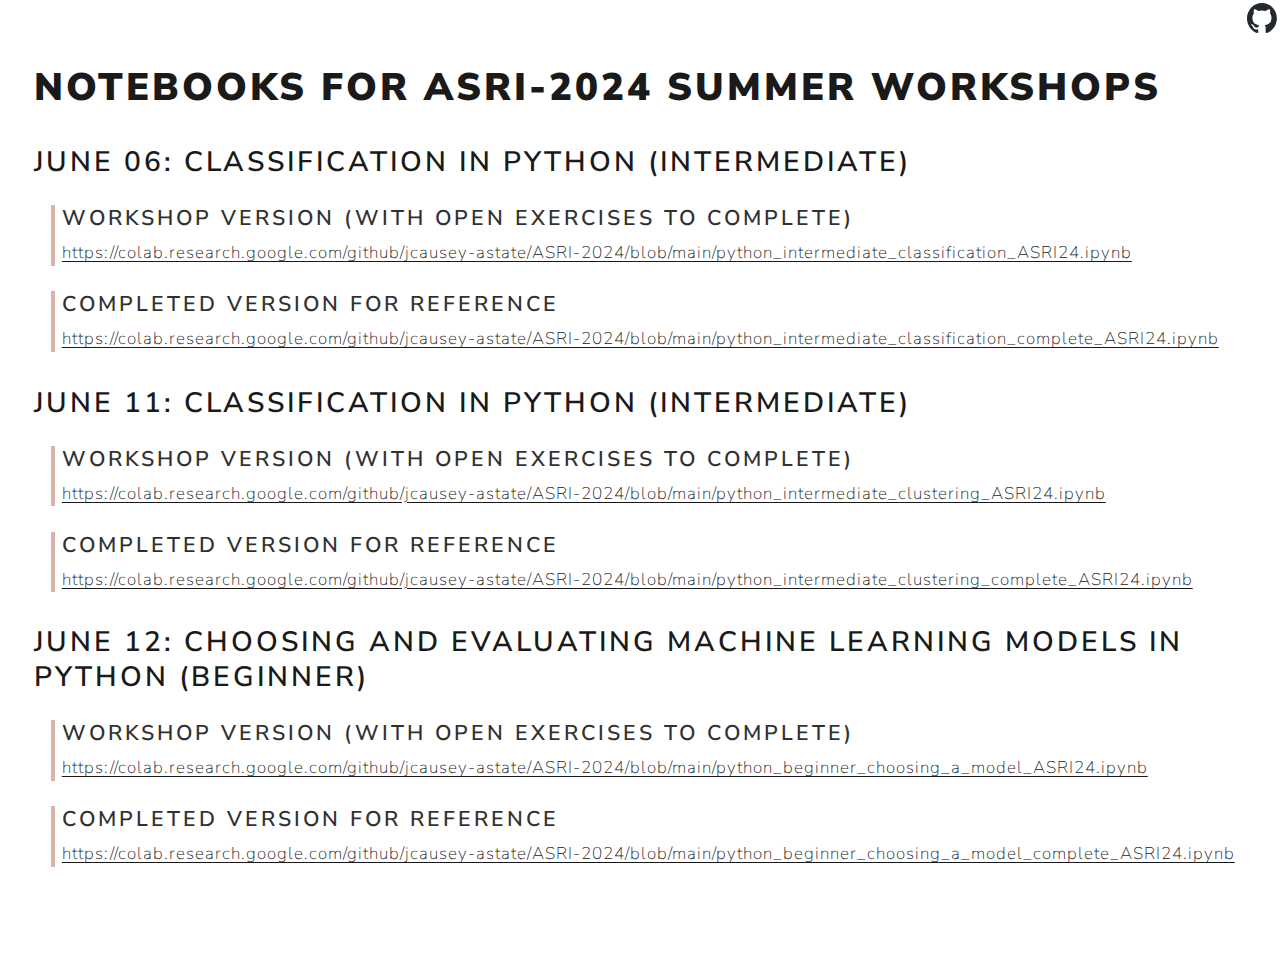
==== docs/index.html @ da208f71 "ready for 2024" ====
<!DOCTYPE html>
<html xmlns="http://www.w3.org/1999/xhtml" lang="en" xml:lang="en"><head>

<meta charset="utf-8">
<meta name="generator" content="quarto-99.9.9">

<meta name="viewport" content="width=device-width, initial-scale=1.0, user-scalable=yes">


<title>ASRI-2024</title>
<style>
code{white-space: pre-wrap;}
span.smallcaps{font-variant: small-caps;}
div.columns{display: flex; gap: min(4vw, 1.5em);}
div.column{flex: auto; overflow-x: auto;}
div.hanging-indent{margin-left: 1.5em; text-indent: -1.5em;}
ul.task-list{list-style: none;}
ul.task-list li input[type="checkbox"] {
  width: 0.8em;
  margin: 0 0.8em 0.2em -1em; /* quarto-specific, see https://github.com/quarto-dev/quarto-cli/issues/4556 */ 
  vertical-align: middle;
}
</style>


<script src="site_libs/quarto-nav/quarto-nav.js"></script>
<script src="site_libs/clipboard/clipboard.min.js"></script>
<script src="site_libs/quarto-search/autocomplete.umd.js"></script>
<script src="site_libs/quarto-search/fuse.min.js"></script>
<script src="site_libs/quarto-search/quarto-search.js"></script>
<meta name="quarto:offset" content="./">
<script src="site_libs/quarto-html/quarto.js"></script>
<script src="site_libs/quarto-html/popper.min.js"></script>
<script src="site_libs/quarto-html/tippy.umd.min.js"></script>
<script src="site_libs/quarto-html/anchor.min.js"></script>
<link href="site_libs/quarto-html/tippy.css" rel="stylesheet">
<link href="site_libs/quarto-html/quarto-syntax-highlighting.css" rel="stylesheet" id="quarto-text-highlighting-styles">
<script src="site_libs/bootstrap/bootstrap.min.js"></script>
<link href="site_libs/bootstrap/bootstrap-icons.css" rel="stylesheet">
<link href="site_libs/bootstrap/bootstrap.min.css" rel="stylesheet" id="quarto-bootstrap" data-mode="light">
<script id="quarto-search-options" type="application/json">{
  "location": "sidebar",
  "copy-button": false,
  "collapse-after": 3,
  "panel-placement": "start",
  "type": "textbox",
  "limit": 50,
  "keyboard-shortcut": [
    "f",
    "/",
    "s"
  ],
  "show-item-context": false,
  "language": {
    "search-no-results-text": "No results",
    "search-matching-documents-text": "matching documents",
    "search-copy-link-title": "Copy link to search",
    "search-hide-matches-text": "Hide additional matches",
    "search-more-match-text": "more match in this document",
    "search-more-matches-text": "more matches in this document",
    "search-clear-button-title": "Clear",
    "search-text-placeholder": "",
    "search-detached-cancel-button-title": "Cancel",
    "search-submit-button-title": "Submit",
    "search-label": "Search"
  }
}</script>


<link rel="stylesheet" href="styles.css">
</head>

<body class="fullcontent">

<div id="quarto-search-results"></div>
<!-- content -->
<div id="quarto-content" class="quarto-container page-columns page-rows-contents page-layout-article">
<!-- sidebar -->
<!-- margin-sidebar -->
    
<!-- main -->
<main class="content" id="quarto-document-content">




<div id="github">
<p><a href="https://github.com/jcausey-astate/ASRI-2024" target="_blank" title="View on GitHub"><img src="images/github-mark.svg" class="img-fluid"></a></p>
</div>
<section id="notebooks-for-asri-2024-summer-workshops" class="level1">
<h1>Notebooks for ASRI-2024 Summer Workshops</h1>
<section id="june-06-classification-in-python-intermediate" class="level2">
<h2 class="anchored" data-anchor-id="june-06-classification-in-python-intermediate">June 06: Classification in Python (Intermediate)</h2>
<div class="indented">
<section id="workshop-version-with-open-exercises-to-complete" class="level4">
<h4 class="anchored" data-anchor-id="workshop-version-with-open-exercises-to-complete">Workshop version (with open exercises to complete)</h4>
<p><a href="https://colab.research.google.com/github/jcausey-astate/ASRI-2024/blob/main/python_intermediate_classification_ASRI24.ipynb" class="uri">https://colab.research.google.com/github/jcausey-astate/ASRI-2024/blob/main/python_intermediate_classification_ASRI24.ipynb</a></p>
</section>
<section id="completed-version-for-reference" class="level4">
<h4 class="anchored" data-anchor-id="completed-version-for-reference">Completed version for reference</h4>
<p><a href="https://colab.research.google.com/github/jcausey-astate/ASRI-2024/blob/main/python_intermediate_classification_complete_ASRI24.ipynb" class="uri">https://colab.research.google.com/github/jcausey-astate/ASRI-2024/blob/main/python_intermediate_classification_complete_ASRI24.ipynb</a></p>
</section>
</div>
</section>
<section id="june-11-classification-in-python-intermediate" class="level2">
<h2 class="anchored" data-anchor-id="june-11-classification-in-python-intermediate">June 11: Classification in Python (Intermediate)</h2>
<div class="indented">
<section id="workshop-version-with-open-exercises-to-complete-1" class="level4">
<h4 class="anchored" data-anchor-id="workshop-version-with-open-exercises-to-complete-1">Workshop version (with open exercises to complete)</h4>
<p><a href="https://colab.research.google.com/github/jcausey-astate/ASRI-2024/blob/main/python_intermediate_clustering_ASRI24.ipynb" class="uri">https://colab.research.google.com/github/jcausey-astate/ASRI-2024/blob/main/python_intermediate_clustering_ASRI24.ipynb</a></p>
</section>
<section id="completed-version-for-reference-1" class="level4">
<h4 class="anchored" data-anchor-id="completed-version-for-reference-1">Completed version for reference</h4>
<p><a href="https://colab.research.google.com/github/jcausey-astate/ASRI-2024/blob/main/python_intermediate_clustering_complete_ASRI24.ipynb" class="uri">https://colab.research.google.com/github/jcausey-astate/ASRI-2024/blob/main/python_intermediate_clustering_complete_ASRI24.ipynb</a></p>
</section>
</div>
</section>
<section id="june-12-choosing-and-evaluating-machine-learning-models-in-python-beginner" class="level2">
<h2 class="anchored" data-anchor-id="june-12-choosing-and-evaluating-machine-learning-models-in-python-beginner">June 12: Choosing and Evaluating Machine Learning Models in Python (Beginner)</h2>
<div class="indented">
<section id="workshop-version-with-open-exercises-to-complete-2" class="level4">
<h4 class="anchored" data-anchor-id="workshop-version-with-open-exercises-to-complete-2">Workshop version (with open exercises to complete)</h4>
<p><a href="https://colab.research.google.com/github/jcausey-astate/ASRI-2024/blob/main/python_beginner_choosing_a_model_ASRI24.ipynb" class="uri">https://colab.research.google.com/github/jcausey-astate/ASRI-2024/blob/main/python_beginner_choosing_a_model_ASRI24.ipynb</a></p>
</section>
<section id="completed-version-for-reference-2" class="level4">
<h4 class="anchored" data-anchor-id="completed-version-for-reference-2">Completed version for reference</h4>
<p><a href="https://colab.research.google.com/github/jcausey-astate/ASRI-2024/blob/main/python_beginner_choosing_a_model_complete_ASRI24.ipynb" class="uri">https://colab.research.google.com/github/jcausey-astate/ASRI-2024/blob/main/python_beginner_choosing_a_model_complete_ASRI24.ipynb</a></p>
</section>
</div>


</section>
</section>

</main> <!-- /main -->
<script id="quarto-html-after-body" type="application/javascript">
window.document.addEventListener("DOMContentLoaded", function (event) {
  const toggleBodyColorMode = (bsSheetEl) => {
    const mode = bsSheetEl.getAttribute("data-mode");
    const bodyEl = window.document.querySelector("body");
    if (mode === "dark") {
      bodyEl.classList.add("quarto-dark");
      bodyEl.classList.remove("quarto-light");
    } else {
      bodyEl.classList.add("quarto-light");
      bodyEl.classList.remove("quarto-dark");
    }
  }
  const toggleBodyColorPrimary = () => {
    const bsSheetEl = window.document.querySelector("link#quarto-bootstrap");
    if (bsSheetEl) {
      toggleBodyColorMode(bsSheetEl);
    }
  }
  toggleBodyColorPrimary();  
  const icon = "";
  const anchorJS = new window.AnchorJS();
  anchorJS.options = {
    placement: 'right',
    icon: icon
  };
  anchorJS.add('.anchored');
  const isCodeAnnotation = (el) => {
    for (const clz of el.classList) {
      if (clz.startsWith('code-annotation-')) {                     
        return true;
      }
    }
    return false;
  }
  const onCopySuccess = function(e) {
    // button target
    const button = e.trigger;
    // don't keep focus
    button.blur();
    // flash "checked"
    button.classList.add('code-copy-button-checked');
    var currentTitle = button.getAttribute("title");
    button.setAttribute("title", "Copied!");
    let tooltip;
    if (window.bootstrap) {
      button.setAttribute("data-bs-toggle", "tooltip");
      button.setAttribute("data-bs-placement", "left");
      button.setAttribute("data-bs-title", "Copied!");
      tooltip = new bootstrap.Tooltip(button, 
        { trigger: "manual", 
          customClass: "code-copy-button-tooltip",
          offset: [0, -8]});
      tooltip.show();    
    }
    setTimeout(function() {
      if (tooltip) {
        tooltip.hide();
        button.removeAttribute("data-bs-title");
        button.removeAttribute("data-bs-toggle");
        button.removeAttribute("data-bs-placement");
      }
      button.setAttribute("title", currentTitle);
      button.classList.remove('code-copy-button-checked');
    }, 1000);
    // clear code selection
    e.clearSelection();
  }
  const getTextToCopy = function(trigger) {
      const codeEl = trigger.previousElementSibling.cloneNode(true);
      for (const childEl of codeEl.children) {
        if (isCodeAnnotation(childEl)) {
          childEl.remove();
        }
      }
      return codeEl.innerText;
  }
  const clipboard = new window.ClipboardJS('.code-copy-button:not([data-in-quarto-modal])', {
    text: getTextToCopy
  });
  clipboard.on('success', onCopySuccess);
  if (window.document.getElementById('quarto-embedded-source-code-modal')) {
    // For code content inside modals, clipBoardJS needs to be initialized with a container option
    // TODO: Check when it could be a function (https://github.com/zenorocha/clipboard.js/issues/860)
    const clipboardModal = new window.ClipboardJS('.code-copy-button[data-in-quarto-modal]', {
      text: getTextToCopy,
      container: window.document.getElementById('quarto-embedded-source-code-modal')
    });
    clipboardModal.on('success', onCopySuccess);
  }
    var localhostRegex = new RegExp(/^(?:http|https):\/\/localhost\:?[0-9]*\//);
    var mailtoRegex = new RegExp(/^mailto:/);
      var filterRegex = new RegExp('/' + window.location.host + '/');
    var isInternal = (href) => {
        return filterRegex.test(href) || localhostRegex.test(href) || mailtoRegex.test(href);
    }
    // Inspect non-navigation links and adorn them if external
 	var links = window.document.querySelectorAll('a[href]:not(.nav-link):not(.navbar-brand):not(.toc-action):not(.sidebar-link):not(.sidebar-item-toggle):not(.pagination-link):not(.no-external):not([aria-hidden]):not(.dropdown-item):not(.quarto-navigation-tool):not(.about-link)');
    for (var i=0; i<links.length; i++) {
      const link = links[i];
      if (!isInternal(link.href)) {
        // undo the damage that might have been done by quarto-nav.js in the case of
        // links that we want to consider external
        if (link.dataset.originalHref !== undefined) {
          link.href = link.dataset.originalHref;
        }
      }
    }
  function tippyHover(el, contentFn, onTriggerFn, onUntriggerFn) {
    const config = {
      allowHTML: true,
      maxWidth: 500,
      delay: 100,
      arrow: false,
      appendTo: function(el) {
          return el.parentElement;
      },
      interactive: true,
      interactiveBorder: 10,
      theme: 'quarto',
      placement: 'bottom-start',
    };
    if (contentFn) {
      config.content = contentFn;
    }
    if (onTriggerFn) {
      config.onTrigger = onTriggerFn;
    }
    if (onUntriggerFn) {
      config.onUntrigger = onUntriggerFn;
    }
    window.tippy(el, config); 
  }
  const noterefs = window.document.querySelectorAll('a[role="doc-noteref"]');
  for (var i=0; i<noterefs.length; i++) {
    const ref = noterefs[i];
    tippyHover(ref, function() {
      // use id or data attribute instead here
      let href = ref.getAttribute('data-footnote-href') || ref.getAttribute('href');
      try { href = new URL(href).hash; } catch {}
      const id = href.replace(/^#\/?/, "");
      const note = window.document.getElementById(id);
      if (note) {
        return note.innerHTML;
      } else {
        return "";
      }
    });
  }
  const xrefs = window.document.querySelectorAll('a.quarto-xref');
  const processXRef = (id, note) => {
    // Strip column container classes
    const stripColumnClz = (el) => {
      el.classList.remove("page-full", "page-columns");
      if (el.children) {
        for (const child of el.children) {
          stripColumnClz(child);
        }
      }
    }
    stripColumnClz(note)
    if (id === null || id.startsWith('sec-')) {
      // Special case sections, only their first couple elements
      const container = document.createElement("div");
      if (note.children && note.children.length > 2) {
        container.appendChild(note.children[0].cloneNode(true));
        for (let i = 1; i < note.children.length; i++) {
          const child = note.children[i];
          if (child.tagName === "P" && child.innerText === "") {
            continue;
          } else {
            container.appendChild(child.cloneNode(true));
            break;
          }
        }
        if (window.Quarto?.typesetMath) {
          window.Quarto.typesetMath(container);
        }
        return container.innerHTML
      } else {
        if (window.Quarto?.typesetMath) {
          window.Quarto.typesetMath(note);
        }
        return note.innerHTML;
      }
    } else {
      // Remove any anchor links if they are present
      const anchorLink = note.querySelector('a.anchorjs-link');
      if (anchorLink) {
        anchorLink.remove();
      }
      if (window.Quarto?.typesetMath) {
        window.Quarto.typesetMath(note);
      }
      // TODO in 1.5, we should make sure this works without a callout special case
      if (note.classList.contains("callout")) {
        return note.outerHTML;
      } else {
        return note.innerHTML;
      }
    }
  }
  for (var i=0; i<xrefs.length; i++) {
    const xref = xrefs[i];
    tippyHover(xref, undefined, function(instance) {
      instance.disable();
      let url = xref.getAttribute('href');
      let hash = undefined; 
      if (url.startsWith('#')) {
        hash = url;
      } else {
        try { hash = new URL(url).hash; } catch {}
      }
      if (hash) {
        const id = hash.replace(/^#\/?/, "");
        const note = window.document.getElementById(id);
        if (note !== null) {
          try {
            const html = processXRef(id, note.cloneNode(true));
            instance.setContent(html);
          } finally {
            instance.enable();
            instance.show();
          }
        } else {
          // See if we can fetch this
          fetch(url.split('#')[0])
          .then(res => res.text())
          .then(html => {
            const parser = new DOMParser();
            const htmlDoc = parser.parseFromString(html, "text/html");
            const note = htmlDoc.getElementById(id);
            if (note !== null) {
              const html = processXRef(id, note);
              instance.setContent(html);
            } 
          }).finally(() => {
            instance.enable();
            instance.show();
          });
        }
      } else {
        // See if we can fetch a full url (with no hash to target)
        // This is a special case and we should probably do some content thinning / targeting
        fetch(url)
        .then(res => res.text())
        .then(html => {
          const parser = new DOMParser();
          const htmlDoc = parser.parseFromString(html, "text/html");
          const note = htmlDoc.querySelector('main.content');
          if (note !== null) {
            // This should only happen for chapter cross references
            // (since there is no id in the URL)
            // remove the first header
            if (note.children.length > 0 && note.children[0].tagName === "HEADER") {
              note.children[0].remove();
            }
            const html = processXRef(null, note);
            instance.setContent(html);
          } 
        }).finally(() => {
          instance.enable();
          instance.show();
        });
      }
    }, function(instance) {
    });
  }
      let selectedAnnoteEl;
      const selectorForAnnotation = ( cell, annotation) => {
        let cellAttr = 'data-code-cell="' + cell + '"';
        let lineAttr = 'data-code-annotation="' +  annotation + '"';
        const selector = 'span[' + cellAttr + '][' + lineAttr + ']';
        return selector;
      }
      const selectCodeLines = (annoteEl) => {
        const doc = window.document;
        const targetCell = annoteEl.getAttribute("data-target-cell");
        const targetAnnotation = annoteEl.getAttribute("data-target-annotation");
        const annoteSpan = window.document.querySelector(selectorForAnnotation(targetCell, targetAnnotation));
        const lines = annoteSpan.getAttribute("data-code-lines").split(",");
        const lineIds = lines.map((line) => {
          return targetCell + "-" + line;
        })
        let top = null;
        let height = null;
        let parent = null;
        if (lineIds.length > 0) {
            //compute the position of the single el (top and bottom and make a div)
            const el = window.document.getElementById(lineIds[0]);
            top = el.offsetTop;
            height = el.offsetHeight;
            parent = el.parentElement.parentElement;
          if (lineIds.length > 1) {
            const lastEl = window.document.getElementById(lineIds[lineIds.length - 1]);
            const bottom = lastEl.offsetTop + lastEl.offsetHeight;
            height = bottom - top;
          }
          if (top !== null && height !== null && parent !== null) {
            // cook up a div (if necessary) and position it 
            let div = window.document.getElementById("code-annotation-line-highlight");
            if (div === null) {
              div = window.document.createElement("div");
              div.setAttribute("id", "code-annotation-line-highlight");
              div.style.position = 'absolute';
              parent.appendChild(div);
            }
            div.style.top = top - 2 + "px";
            div.style.height = height + 4 + "px";
            div.style.left = 0;
            let gutterDiv = window.document.getElementById("code-annotation-line-highlight-gutter");
            if (gutterDiv === null) {
              gutterDiv = window.document.createElement("div");
              gutterDiv.setAttribute("id", "code-annotation-line-highlight-gutter");
              gutterDiv.style.position = 'absolute';
              const codeCell = window.document.getElementById(targetCell);
              const gutter = codeCell.querySelector('.code-annotation-gutter');
              gutter.appendChild(gutterDiv);
            }
            gutterDiv.style.top = top - 2 + "px";
            gutterDiv.style.height = height + 4 + "px";
          }
          selectedAnnoteEl = annoteEl;
        }
      };
      const unselectCodeLines = () => {
        const elementsIds = ["code-annotation-line-highlight", "code-annotation-line-highlight-gutter"];
        elementsIds.forEach((elId) => {
          const div = window.document.getElementById(elId);
          if (div) {
            div.remove();
          }
        });
        selectedAnnoteEl = undefined;
      };
        // Handle positioning of the toggle
    window.addEventListener(
      "resize",
      throttle(() => {
        elRect = undefined;
        if (selectedAnnoteEl) {
          selectCodeLines(selectedAnnoteEl);
        }
      }, 10)
    );
    function throttle(fn, ms) {
    let throttle = false;
    let timer;
      return (...args) => {
        if(!throttle) { // first call gets through
            fn.apply(this, args);
            throttle = true;
        } else { // all the others get throttled
            if(timer) clearTimeout(timer); // cancel #2
            timer = setTimeout(() => {
              fn.apply(this, args);
              timer = throttle = false;
            }, ms);
        }
      };
    }
      // Attach click handler to the DT
      const annoteDls = window.document.querySelectorAll('dt[data-target-cell]');
      for (const annoteDlNode of annoteDls) {
        annoteDlNode.addEventListener('click', (event) => {
          const clickedEl = event.target;
          if (clickedEl !== selectedAnnoteEl) {
            unselectCodeLines();
            const activeEl = window.document.querySelector('dt[data-target-cell].code-annotation-active');
            if (activeEl) {
              activeEl.classList.remove('code-annotation-active');
            }
            selectCodeLines(clickedEl);
            clickedEl.classList.add('code-annotation-active');
          } else {
            // Unselect the line
            unselectCodeLines();
            clickedEl.classList.remove('code-annotation-active');
          }
        });
      }
  const findCites = (el) => {
    const parentEl = el.parentElement;
    if (parentEl) {
      const cites = parentEl.dataset.cites;
      if (cites) {
        return {
          el,
          cites: cites.split(' ')
        };
      } else {
        return findCites(el.parentElement)
      }
    } else {
      return undefined;
    }
  };
  var bibliorefs = window.document.querySelectorAll('a[role="doc-biblioref"]');
  for (var i=0; i<bibliorefs.length; i++) {
    const ref = bibliorefs[i];
    const citeInfo = findCites(ref);
    if (citeInfo) {
      tippyHover(citeInfo.el, function() {
        var popup = window.document.createElement('div');
        citeInfo.cites.forEach(function(cite) {
          var citeDiv = window.document.createElement('div');
          citeDiv.classList.add('hanging-indent');
          citeDiv.classList.add('csl-entry');
          var biblioDiv = window.document.getElementById('ref-' + cite);
          if (biblioDiv) {
            citeDiv.innerHTML = biblioDiv.innerHTML;
          }
          popup.appendChild(citeDiv);
        });
        return popup.innerHTML;
      });
    }
  }
});
</script>
</div> <!-- /content -->




</body></html>
---- docs/site_libs/quarto-html/tippy.css ----
.tippy-box[data-animation=fade][data-state=hidden]{opacity:0}[data-tippy-root]{max-width:calc(100vw - 10px)}.tippy-box{position:relative;background-color:#333;color:#fff;border-radius:4px;font-size:14px;line-height:1.4;white-space:normal;outline:0;transition-property:transform,visibility,opacity}.tippy-box[data-placement^=top]>.tippy-arrow{bottom:0}.tippy-box[data-placement^=top]>.tippy-arrow:before{bottom:-7px;left:0;border-width:8px 8px 0;border-top-color:initial;transform-origin:center top}.tippy-box[data-placement^=bottom]>.tippy-arrow{top:0}.tippy-box[data-placement^=bottom]>.tippy-arrow:before{top:-7px;left:0;border-width:0 8px 8px;border-bottom-color:initial;transform-origin:center bottom}.tippy-box[data-placement^=left]>.tippy-arrow{right:0}.tippy-box[data-placement^=left]>.tippy-arrow:before{border-width:8px 0 8px 8px;border-left-color:initial;right:-7px;transform-origin:center left}.tippy-box[data-placement^=right]>.tippy-arrow{left:0}.tippy-box[data-placement^=right]>.tippy-arrow:before{left:-7px;border-width:8px 8px 8px 0;border-right-color:initial;transform-origin:center right}.tippy-box[data-inertia][data-state=visible]{transition-timing-function:cubic-bezier(.54,1.5,.38,1.11)}.tippy-arrow{width:16px;height:16px;color:#333}.tippy-arrow:before{content:"";position:absolute;border-color:transparent;border-style:solid}.tippy-content{position:relative;padding:5px 9px;z-index:1}
---- docs/site_libs/quarto-html/quarto-syntax-highlighting.css ----
/* quarto syntax highlight colors */
:root {
  --quarto-hl-ot-color: #003B4F;
  --quarto-hl-at-color: #657422;
  --quarto-hl-ss-color: #20794D;
  --quarto-hl-an-color: #5E5E5E;
  --quarto-hl-fu-color: #4758AB;
  --quarto-hl-st-color: #20794D;
  --quarto-hl-cf-color: #003B4F;
  --quarto-hl-op-color: #5E5E5E;
  --quarto-hl-er-color: #AD0000;
  --quarto-hl-bn-color: #AD0000;
  --quarto-hl-al-color: #AD0000;
  --quarto-hl-va-color: #111111;
  --quarto-hl-bu-color: inherit;
  --quarto-hl-ex-color: inherit;
  --quarto-hl-pp-color: #AD0000;
  --quarto-hl-in-color: #5E5E5E;
  --quarto-hl-vs-color: #20794D;
  --quarto-hl-wa-color: #5E5E5E;
  --quarto-hl-do-color: #5E5E5E;
  --quarto-hl-im-color: #00769E;
  --quarto-hl-ch-color: #20794D;
  --quarto-hl-dt-color: #AD0000;
  --quarto-hl-fl-color: #AD0000;
  --quarto-hl-co-color: #5E5E5E;
  --quarto-hl-cv-color: #5E5E5E;
  --quarto-hl-cn-color: #8f5902;
  --quarto-hl-sc-color: #5E5E5E;
  --quarto-hl-dv-color: #AD0000;
  --quarto-hl-kw-color: #003B4F;
}

/* other quarto variables */
:root {
  --quarto-font-monospace: SFMono-Regular, Menlo, Monaco, Consolas, "Liberation Mono", "Courier New", monospace;
}

pre > code.sourceCode > span {
  color: #003B4F;
}

code span {
  color: #003B4F;
}

code.sourceCode > span {
  color: #003B4F;
}

div.sourceCode,
div.sourceCode pre.sourceCode {
  color: #003B4F;
}

code span.ot {
  color: #003B4F;
  font-style: inherit;
}

code span.at {
  color: #657422;
  font-style: inherit;
}

code span.ss {
  color: #20794D;
  font-style: inherit;
}

code span.an {
  color: #5E5E5E;
  font-style: inherit;
}

code span.fu {
  color: #4758AB;
  font-style: inherit;
}

code span.st {
  color: #20794D;
  font-style: inherit;
}

code span.cf {
  color: #003B4F;
  font-weight: bold;
  font-style: inherit;
}

code span.op {
  color: #5E5E5E;
  font-style: inherit;
}

code span.er {
  color: #AD0000;
  font-style: inherit;
}

code span.bn {
  color: #AD0000;
  font-style: inherit;
}

code span.al {
  color: #AD0000;
  font-style: inherit;
}

code span.va {
  color: #111111;
  font-style: inherit;
}

code span.bu {
  font-style: inherit;
}

code span.ex {
  font-style: inherit;
}

code span.pp {
  color: #AD0000;
  font-style: inherit;
}

code span.in {
  color: #5E5E5E;
  font-style: inherit;
}

code span.vs {
  color: #20794D;
  font-style: inherit;
}

code span.wa {
  color: #5E5E5E;
  font-style: italic;
}

code span.do {
  color: #5E5E5E;
  font-style: italic;
}

code span.im {
  color: #00769E;
  font-style: inherit;
}

code span.ch {
  color: #20794D;
  font-style: inherit;
}

code span.dt {
  color: #AD0000;
  font-style: inherit;
}

code span.fl {
  color: #AD0000;
  font-style: inherit;
}

code span.co {
  color: #5E5E5E;
  font-style: inherit;
}

code span.cv {
  color: #5E5E5E;
  font-style: italic;
}

code span.cn {
  color: #8f5902;
  font-style: inherit;
}

code span.sc {
  color: #5E5E5E;
  font-style: inherit;
}

code span.dv {
  color: #AD0000;
  font-style: inherit;
}

code span.kw {
  color: #003B4F;
  font-weight: bold;
  font-style: inherit;
}

.prevent-inlining {
  content: "</";
}

/*# sourceMappingURL=debc5d5d77c3f9108843748ff7464032.css.map */
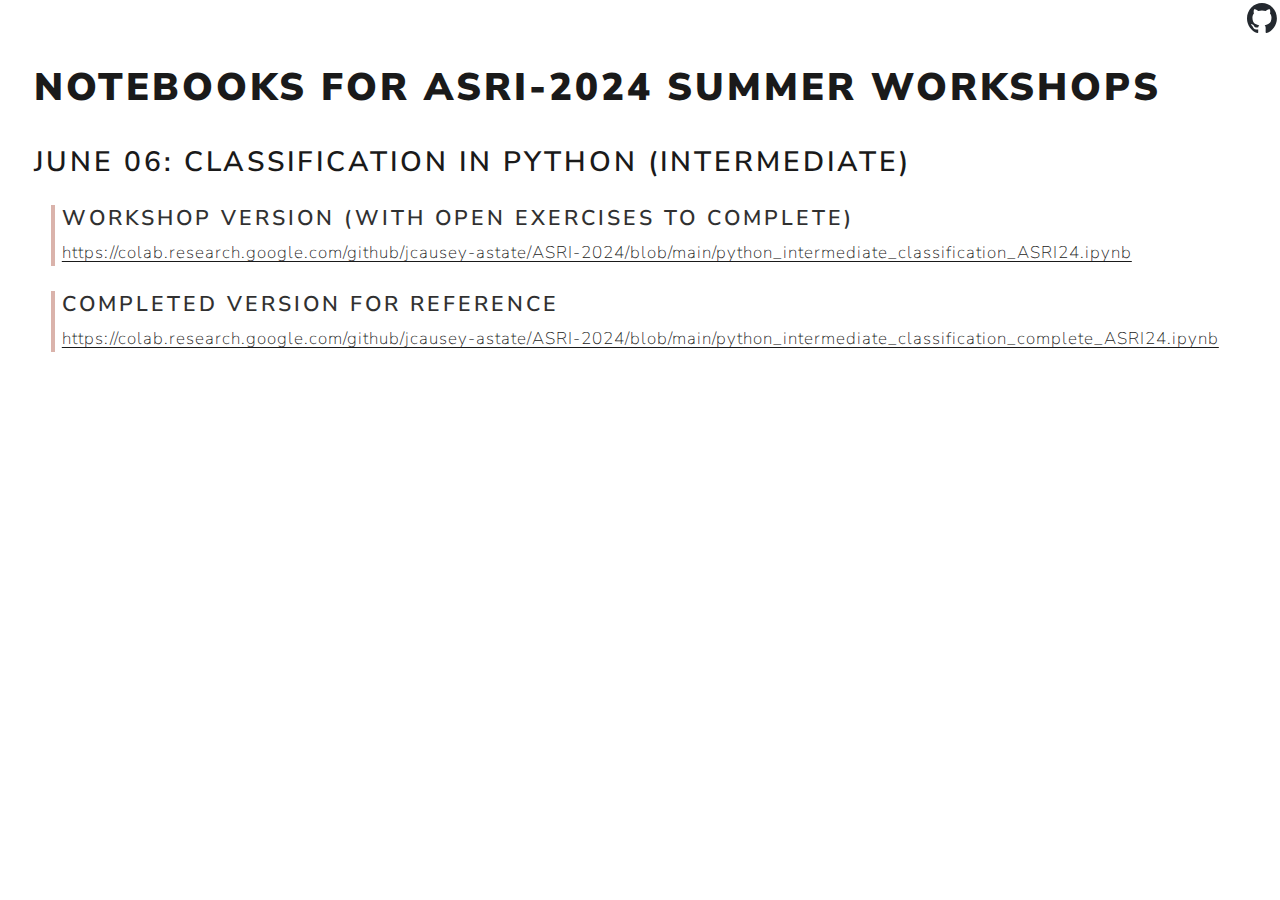
==== commit f3fd1732: "June 6 version" ====
--- a/docs/index.html
+++ b/docs/index.html
@@ -101,32 +101,34 @@
 <p><a href="https://colab.research.google.com/github/jcausey-astate/ASRI-2024/blob/main/python_intermediate_classification_complete_ASRI24.ipynb" class="uri">https://colab.research.google.com/github/jcausey-astate/ASRI-2024/blob/main/python_intermediate_classification_complete_ASRI24.ipynb</a></p>
 </section>
 </div>
-</section>
-<section id="june-11-classification-in-python-intermediate" class="level2">
-<h2 class="anchored" data-anchor-id="june-11-classification-in-python-intermediate">June 11: Classification in Python (Intermediate)</h2>
-<div class="indented">
-<section id="workshop-version-with-open-exercises-to-complete-1" class="level4">
-<h4 class="anchored" data-anchor-id="workshop-version-with-open-exercises-to-complete-1">Workshop version (with open exercises to complete)</h4>
-<p><a href="https://colab.research.google.com/github/jcausey-astate/ASRI-2024/blob/main/python_intermediate_clustering_ASRI24.ipynb" class="uri">https://colab.research.google.com/github/jcausey-astate/ASRI-2024/blob/main/python_intermediate_clustering_ASRI24.ipynb</a></p>
-</section>
-<section id="completed-version-for-reference-1" class="level4">
-<h4 class="anchored" data-anchor-id="completed-version-for-reference-1">Completed version for reference</h4>
-<p><a href="https://colab.research.google.com/github/jcausey-astate/ASRI-2024/blob/main/python_intermediate_clustering_complete_ASRI24.ipynb" class="uri">https://colab.research.google.com/github/jcausey-astate/ASRI-2024/blob/main/python_intermediate_clustering_complete_ASRI24.ipynb</a></p>
-</section>
-</div>
-</section>
-<section id="june-12-choosing-and-evaluating-machine-learning-models-in-python-beginner" class="level2">
-<h2 class="anchored" data-anchor-id="june-12-choosing-and-evaluating-machine-learning-models-in-python-beginner">June 12: Choosing and Evaluating Machine Learning Models in Python (Beginner)</h2>
-<div class="indented">
-<section id="workshop-version-with-open-exercises-to-complete-2" class="level4">
-<h4 class="anchored" data-anchor-id="workshop-version-with-open-exercises-to-complete-2">Workshop version (with open exercises to complete)</h4>
-<p><a href="https://colab.research.google.com/github/jcausey-astate/ASRI-2024/blob/main/python_beginner_choosing_a_model_ASRI24.ipynb" class="uri">https://colab.research.google.com/github/jcausey-astate/ASRI-2024/blob/main/python_beginner_choosing_a_model_ASRI24.ipynb</a></p>
-</section>
-<section id="completed-version-for-reference-2" class="level4">
-<h4 class="anchored" data-anchor-id="completed-version-for-reference-2">Completed version for reference</h4>
-<p><a href="https://colab.research.google.com/github/jcausey-astate/ASRI-2024/blob/main/python_beginner_choosing_a_model_complete_ASRI24.ipynb" class="uri">https://colab.research.google.com/github/jcausey-astate/ASRI-2024/blob/main/python_beginner_choosing_a_model_complete_ASRI24.ipynb</a></p>
-</section>
-</div>
+<!--
+## June 11: Classification in Python (Intermediate)
+
+::: {.indented}
+
+#### Workshop version (with open exercises to complete)
+
+<https://colab.research.google.com/github/jcausey-astate/ASRI-2024/blob/main/python_intermediate_clustering_ASRI24.ipynb>
+
+#### Completed version for reference
+
+<https://colab.research.google.com/github/jcausey-astate/ASRI-2024/blob/main/python_intermediate_clustering_complete_ASRI24.ipynb>
+
+:::
+
+## June 12: Choosing and Evaluating Machine Learning Models in Python (Beginner)
+
+::: {.indented}
+
+#### Workshop version (with open exercises to complete)
+
+<https://colab.research.google.com/github/jcausey-astate/ASRI-2024/blob/main/python_beginner_choosing_a_model_ASRI24.ipynb>
+
+#### Completed version for reference
+
+<https://colab.research.google.com/github/jcausey-astate/ASRI-2024/blob/main/python_beginner_choosing_a_model_complete_ASRI24.ipynb>
+
+::: -->
 
 
 </section>
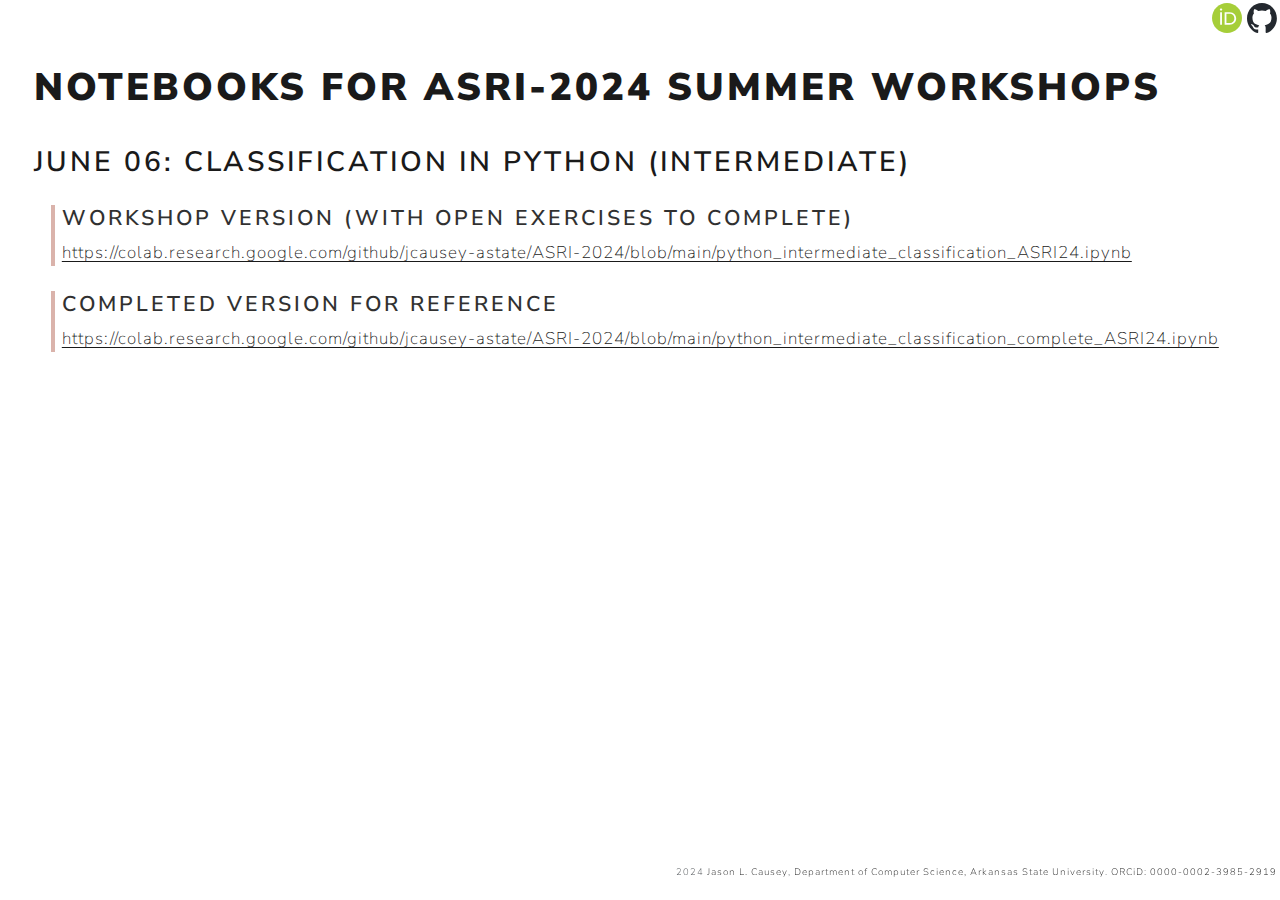
==== commit 055c4543: "updated to add ORCiD, ASRI links" ====
--- a/docs/index.html
+++ b/docs/index.html
@@ -84,11 +84,11 @@
 
 
 
-<div id="github">
-<p><a href="https://github.com/jcausey-astate/ASRI-2024" target="_blank" title="View on GitHub"><img src="images/github-mark.svg" class="img-fluid"></a></p>
+<div id="glyphs">
+<p><a href="https://orcid.org/0000-0002-3985-2919" target="_blank" title="ORCiD"><img src="images/Orcid logo.svg" class="img-fluid"></a> <a href="https://github.com/jcausey-astate/ASRI-2024" target="_blank" title="View on GitHub"><img src="images/github-mark.svg" class="img-fluid"></a></p>
 </div>
 <section id="notebooks-for-asri-2024-summer-workshops" class="level1">
-<h1>Notebooks for ASRI-2024 Summer Workshops</h1>
+<h1>Notebooks for <a href="https://dartproject.org/2024-asri/">ASRI-2024</a> Summer Workshops</h1>
 <section id="june-06-classification-in-python-intermediate" class="level2">
 <h2 class="anchored" data-anchor-id="june-06-classification-in-python-intermediate">June 06: Classification in Python (Intermediate)</h2>
 <div class="indented">
@@ -129,6 +129,9 @@
 <https://colab.research.google.com/github/jcausey-astate/ASRI-2024/blob/main/python_beginner_choosing_a_model_complete_ASRI24.ipynb>
 
 ::: -->
+<div id="footer">
+<p>2024 <a href="https://jasoncausey.net/cv/" target="_blank">Jason L. Causey</a>, <a href="https://www.astate.edu/college/ecs/computer-science/" target="_blank">Department of Computer Science, Arkansas State University</a>. <a href="https://orcid.org/0000-0002-3985-2919" target="_blank">ORCiD: 0000-0002-3985-2919</a></p>
+</div>
 
 
 </section>
--- a/docs/styles.css
+++ b/docs/styles.css
@@ -1,8 +1,16 @@
 /* css styles */
 
 h1 {
+    #footer {
+        font-size: 8pt;
+        position: absolute;
+        right: 0.
+    }
     font-weight: 900;
     font-size: 2.25em;
+}
+h1 a {
+    text-decoration: none;
 }
 
 h2 {
@@ -20,10 +28,24 @@
     padding-left: .4rem;
 }
 
-#github {
+#glyphs {
     height: 1.75em;
-    width: 1.75em;
+    width: auto;
     position: fixed;
     right: 0.2rem;
     top: 0.2rem;
 }
+#glyphs img {
+    height: 1.75em;
+    width: 1.75em;
+}
+
+#footer {
+    font-size: 0.555em;
+    position: fixed;
+    right: 0.2rem;
+    bottom: 0.2rem;
+}
+#footer a{
+    text-decoration: none;
+}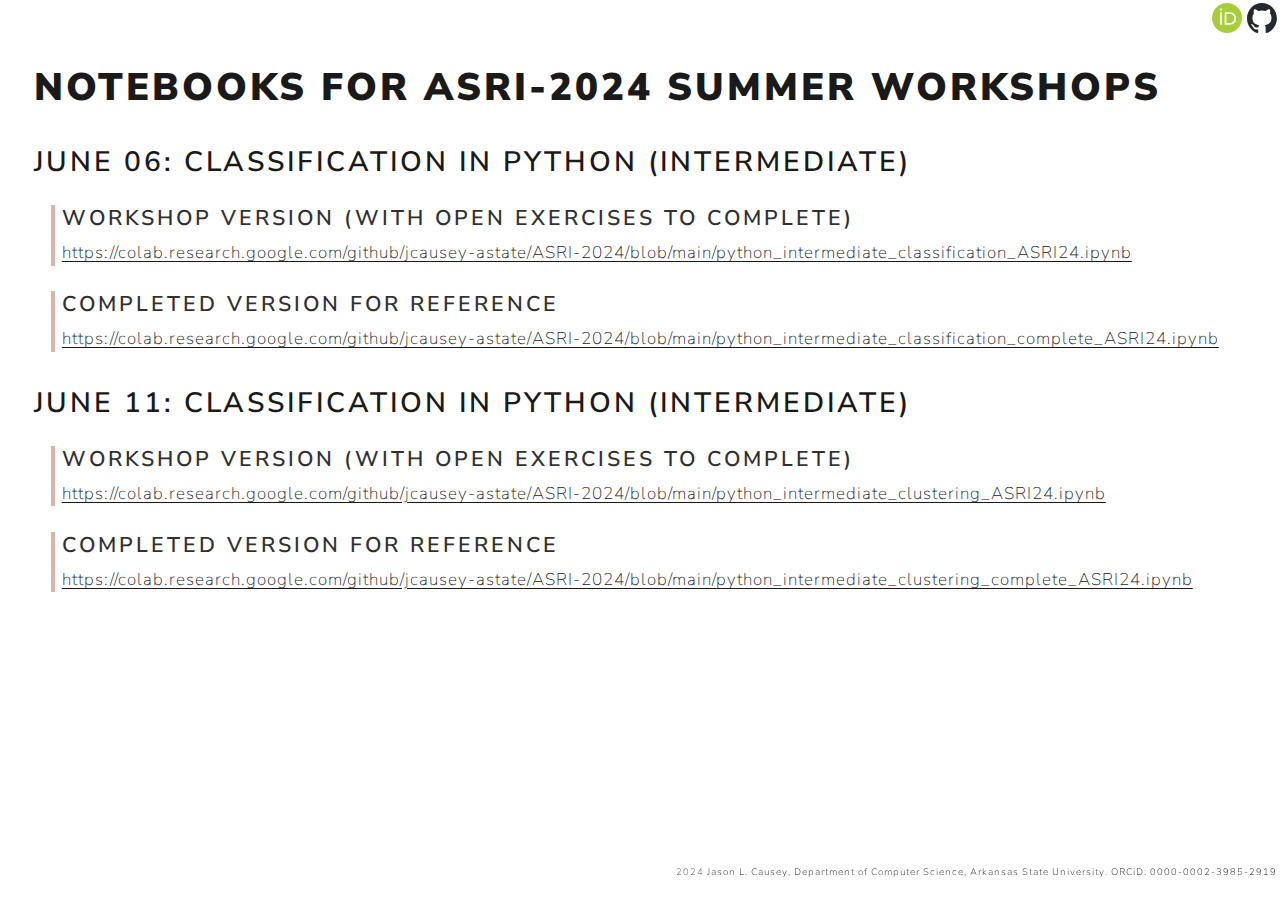
==== commit 4c9b0bb6: "activate june 11 notebooks" ====
--- a/docs/index.html
+++ b/docs/index.html
@@ -101,20 +101,20 @@
 <p><a href="https://colab.research.google.com/github/jcausey-astate/ASRI-2024/blob/main/python_intermediate_classification_complete_ASRI24.ipynb" class="uri">https://colab.research.google.com/github/jcausey-astate/ASRI-2024/blob/main/python_intermediate_classification_complete_ASRI24.ipynb</a></p>
 </section>
 </div>
+</section>
+<section id="june-11-classification-in-python-intermediate" class="level2">
+<h2 class="anchored" data-anchor-id="june-11-classification-in-python-intermediate">June 11: Classification in Python (Intermediate)</h2>
+<div class="indented">
+<section id="workshop-version-with-open-exercises-to-complete-1" class="level4">
+<h4 class="anchored" data-anchor-id="workshop-version-with-open-exercises-to-complete-1">Workshop version (with open exercises to complete)</h4>
+<p><a href="https://colab.research.google.com/github/jcausey-astate/ASRI-2024/blob/main/python_intermediate_clustering_ASRI24.ipynb" class="uri">https://colab.research.google.com/github/jcausey-astate/ASRI-2024/blob/main/python_intermediate_clustering_ASRI24.ipynb</a></p>
+</section>
+<section id="completed-version-for-reference-1" class="level4">
+<h4 class="anchored" data-anchor-id="completed-version-for-reference-1">Completed version for reference</h4>
+<p><a href="https://colab.research.google.com/github/jcausey-astate/ASRI-2024/blob/main/python_intermediate_clustering_complete_ASRI24.ipynb" class="uri">https://colab.research.google.com/github/jcausey-astate/ASRI-2024/blob/main/python_intermediate_clustering_complete_ASRI24.ipynb</a></p>
+</section>
+</div>
 <!--
-## June 11: Classification in Python (Intermediate)
-
-::: {.indented}
-
-#### Workshop version (with open exercises to complete)
-
-<https://colab.research.google.com/github/jcausey-astate/ASRI-2024/blob/main/python_intermediate_clustering_ASRI24.ipynb>
-
-#### Completed version for reference
-
-<https://colab.research.google.com/github/jcausey-astate/ASRI-2024/blob/main/python_intermediate_clustering_complete_ASRI24.ipynb>
-
-:::
 
 ## June 12: Choosing and Evaluating Machine Learning Models in Python (Beginner)
 
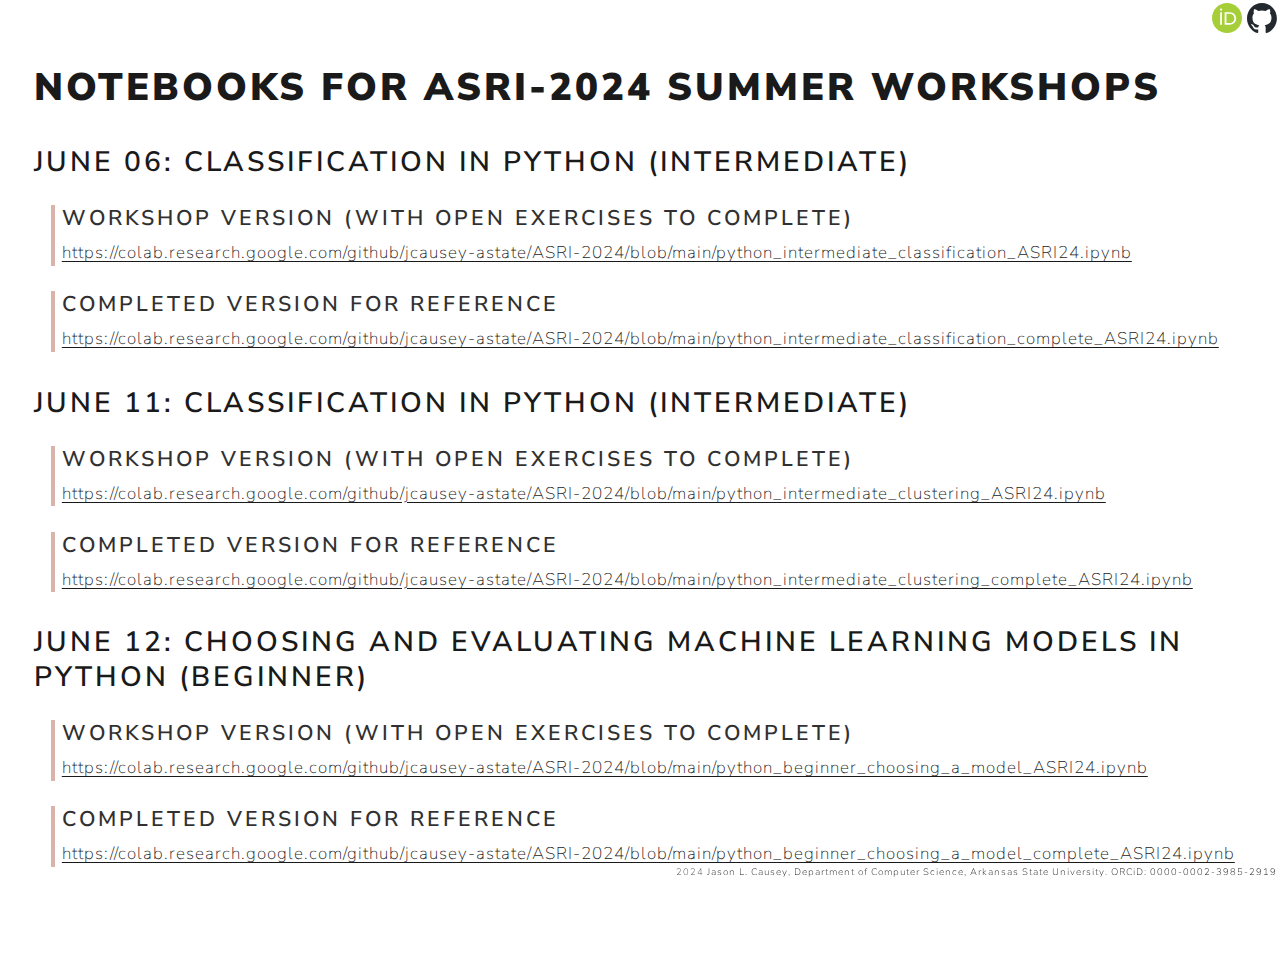
==== commit 55846fbd: "adding links to june 12 workshops to main page" ====
--- a/docs/index.html
+++ b/docs/index.html
@@ -114,26 +114,24 @@
 <p><a href="https://colab.research.google.com/github/jcausey-astate/ASRI-2024/blob/main/python_intermediate_clustering_complete_ASRI24.ipynb" class="uri">https://colab.research.google.com/github/jcausey-astate/ASRI-2024/blob/main/python_intermediate_clustering_complete_ASRI24.ipynb</a></p>
 </section>
 </div>
-<!--
-
-## June 12: Choosing and Evaluating Machine Learning Models in Python (Beginner)
-
-::: {.indented}
-
-#### Workshop version (with open exercises to complete)
-
-<https://colab.research.google.com/github/jcausey-astate/ASRI-2024/blob/main/python_beginner_choosing_a_model_ASRI24.ipynb>
-
-#### Completed version for reference
-
-<https://colab.research.google.com/github/jcausey-astate/ASRI-2024/blob/main/python_beginner_choosing_a_model_complete_ASRI24.ipynb>
-
-::: -->
+</section>
+<section id="june-12-choosing-and-evaluating-machine-learning-models-in-python-beginner" class="level2">
+<h2 class="anchored" data-anchor-id="june-12-choosing-and-evaluating-machine-learning-models-in-python-beginner">June 12: Choosing and Evaluating Machine Learning Models in Python (Beginner)</h2>
+<div class="indented">
+<section id="workshop-version-with-open-exercises-to-complete-2" class="level4">
+<h4 class="anchored" data-anchor-id="workshop-version-with-open-exercises-to-complete-2">Workshop version (with open exercises to complete)</h4>
+<p><a href="https://colab.research.google.com/github/jcausey-astate/ASRI-2024/blob/main/python_beginner_choosing_a_model_ASRI24.ipynb" class="uri">https://colab.research.google.com/github/jcausey-astate/ASRI-2024/blob/main/python_beginner_choosing_a_model_ASRI24.ipynb</a></p>
+</section>
+<section id="completed-version-for-reference-2" class="level4">
+<h4 class="anchored" data-anchor-id="completed-version-for-reference-2">Completed version for reference</h4>
+<p><a href="https://colab.research.google.com/github/jcausey-astate/ASRI-2024/blob/main/python_beginner_choosing_a_model_complete_ASRI24.ipynb" class="uri">https://colab.research.google.com/github/jcausey-astate/ASRI-2024/blob/main/python_beginner_choosing_a_model_complete_ASRI24.ipynb</a></p>
 <div id="footer">
 <p>2024 <a href="https://jasoncausey.net/cv/" target="_blank">Jason L. Causey</a>, <a href="https://www.astate.edu/college/ecs/computer-science/" target="_blank">Department of Computer Science, Arkansas State University</a>. <a href="https://orcid.org/0000-0002-3985-2919" target="_blank">ORCiD: 0000-0002-3985-2919</a></p>
 </div>
 
 
+</section>
+</div>
 </section>
 </section>
 
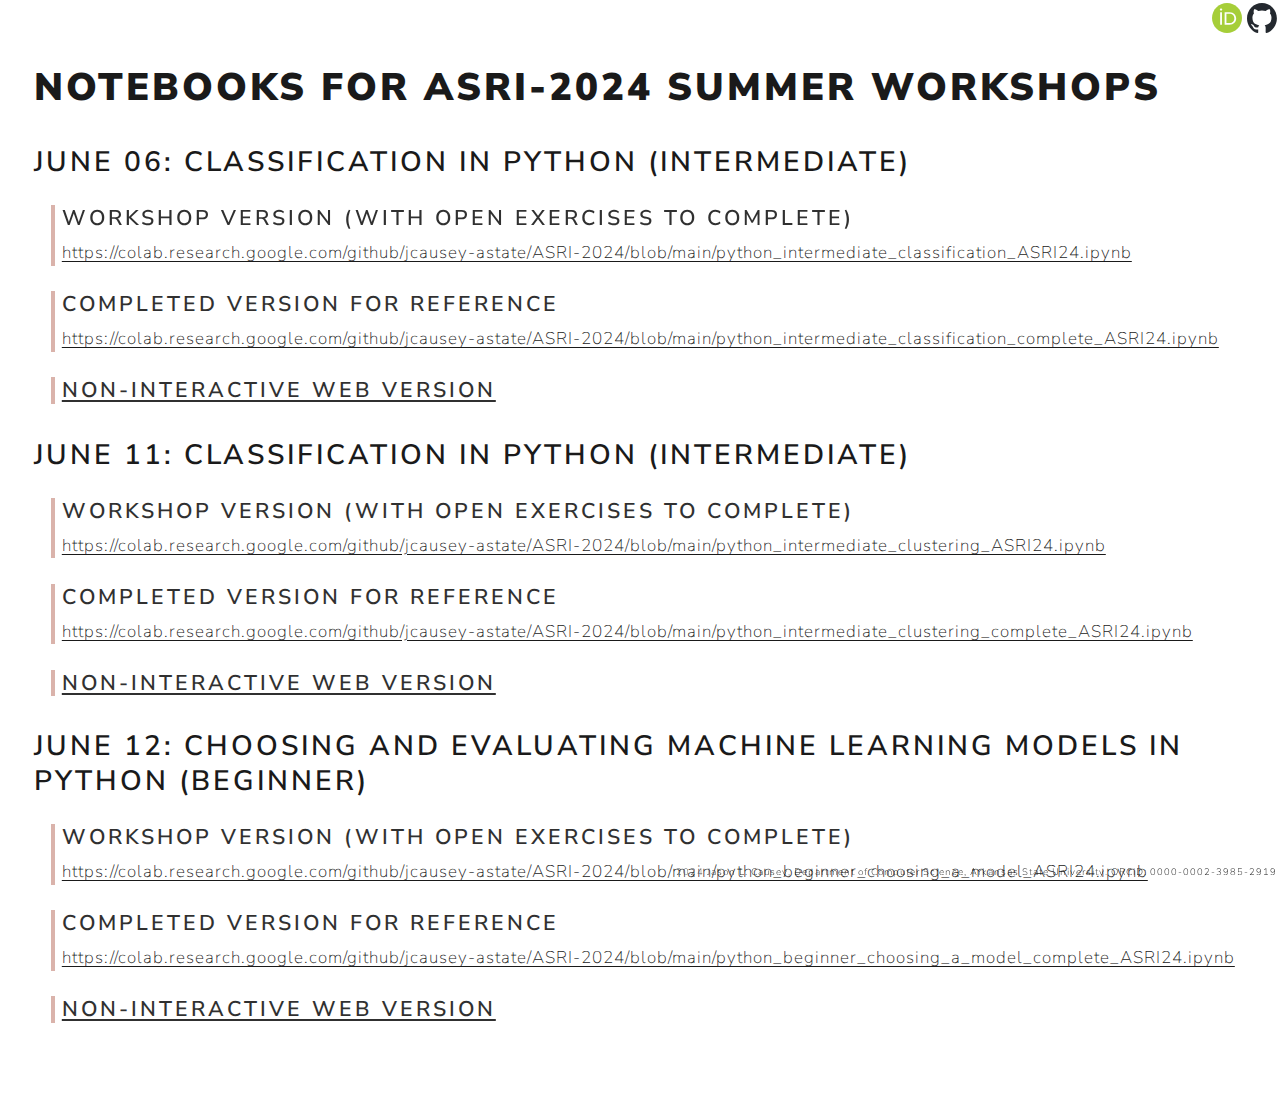
==== commit 31d29aec: "added public links to the web versions of complete notebooks" ====
--- a/docs/index.html
+++ b/docs/index.html
@@ -100,6 +100,9 @@
 <h4 class="anchored" data-anchor-id="completed-version-for-reference">Completed version for reference</h4>
 <p><a href="https://colab.research.google.com/github/jcausey-astate/ASRI-2024/blob/main/python_intermediate_classification_complete_ASRI24.ipynb" class="uri">https://colab.research.google.com/github/jcausey-astate/ASRI-2024/blob/main/python_intermediate_classification_complete_ASRI24.ipynb</a></p>
 </section>
+<section id="non-interactive-web-version" class="level4">
+<h4 class="anchored" data-anchor-id="non-interactive-web-version"><a href="python_intermediate_classification_complete_ASRI24.html">Non-interactive web version</a></h4>
+</section>
 </div>
 </section>
 <section id="june-11-classification-in-python-intermediate" class="level2">
@@ -113,6 +116,9 @@
 <h4 class="anchored" data-anchor-id="completed-version-for-reference-1">Completed version for reference</h4>
 <p><a href="https://colab.research.google.com/github/jcausey-astate/ASRI-2024/blob/main/python_intermediate_clustering_complete_ASRI24.ipynb" class="uri">https://colab.research.google.com/github/jcausey-astate/ASRI-2024/blob/main/python_intermediate_clustering_complete_ASRI24.ipynb</a></p>
 </section>
+<section id="non-interactive-web-version-1" class="level4">
+<h4 class="anchored" data-anchor-id="non-interactive-web-version-1"><a href="python_intermediate_clustering_complete_ASRI24.html">Non-interactive web version</a></h4>
+</section>
 </div>
 </section>
 <section id="june-12-choosing-and-evaluating-machine-learning-models-in-python-beginner" class="level2">
@@ -125,13 +131,16 @@
 <section id="completed-version-for-reference-2" class="level4">
 <h4 class="anchored" data-anchor-id="completed-version-for-reference-2">Completed version for reference</h4>
 <p><a href="https://colab.research.google.com/github/jcausey-astate/ASRI-2024/blob/main/python_beginner_choosing_a_model_complete_ASRI24.ipynb" class="uri">https://colab.research.google.com/github/jcausey-astate/ASRI-2024/blob/main/python_beginner_choosing_a_model_complete_ASRI24.ipynb</a></p>
+</section>
+<section id="non-interactive-web-version-2" class="level4">
+<h4 class="anchored" data-anchor-id="non-interactive-web-version-2"><a href="python_beginner_choosing_a_model_complete_ASRI24.html">Non-interactive web version</a></h4>
+</section>
+</div>
 <div id="footer">
 <p>2024 <a href="https://jasoncausey.net/cv/" target="_blank">Jason L. Causey</a>, <a href="https://www.astate.edu/college/ecs/computer-science/" target="_blank">Department of Computer Science, Arkansas State University</a>. <a href="https://orcid.org/0000-0002-3985-2919" target="_blank">ORCiD: 0000-0002-3985-2919</a></p>
 </div>
 
 
-</section>
-</div>
 </section>
 </section>
 
